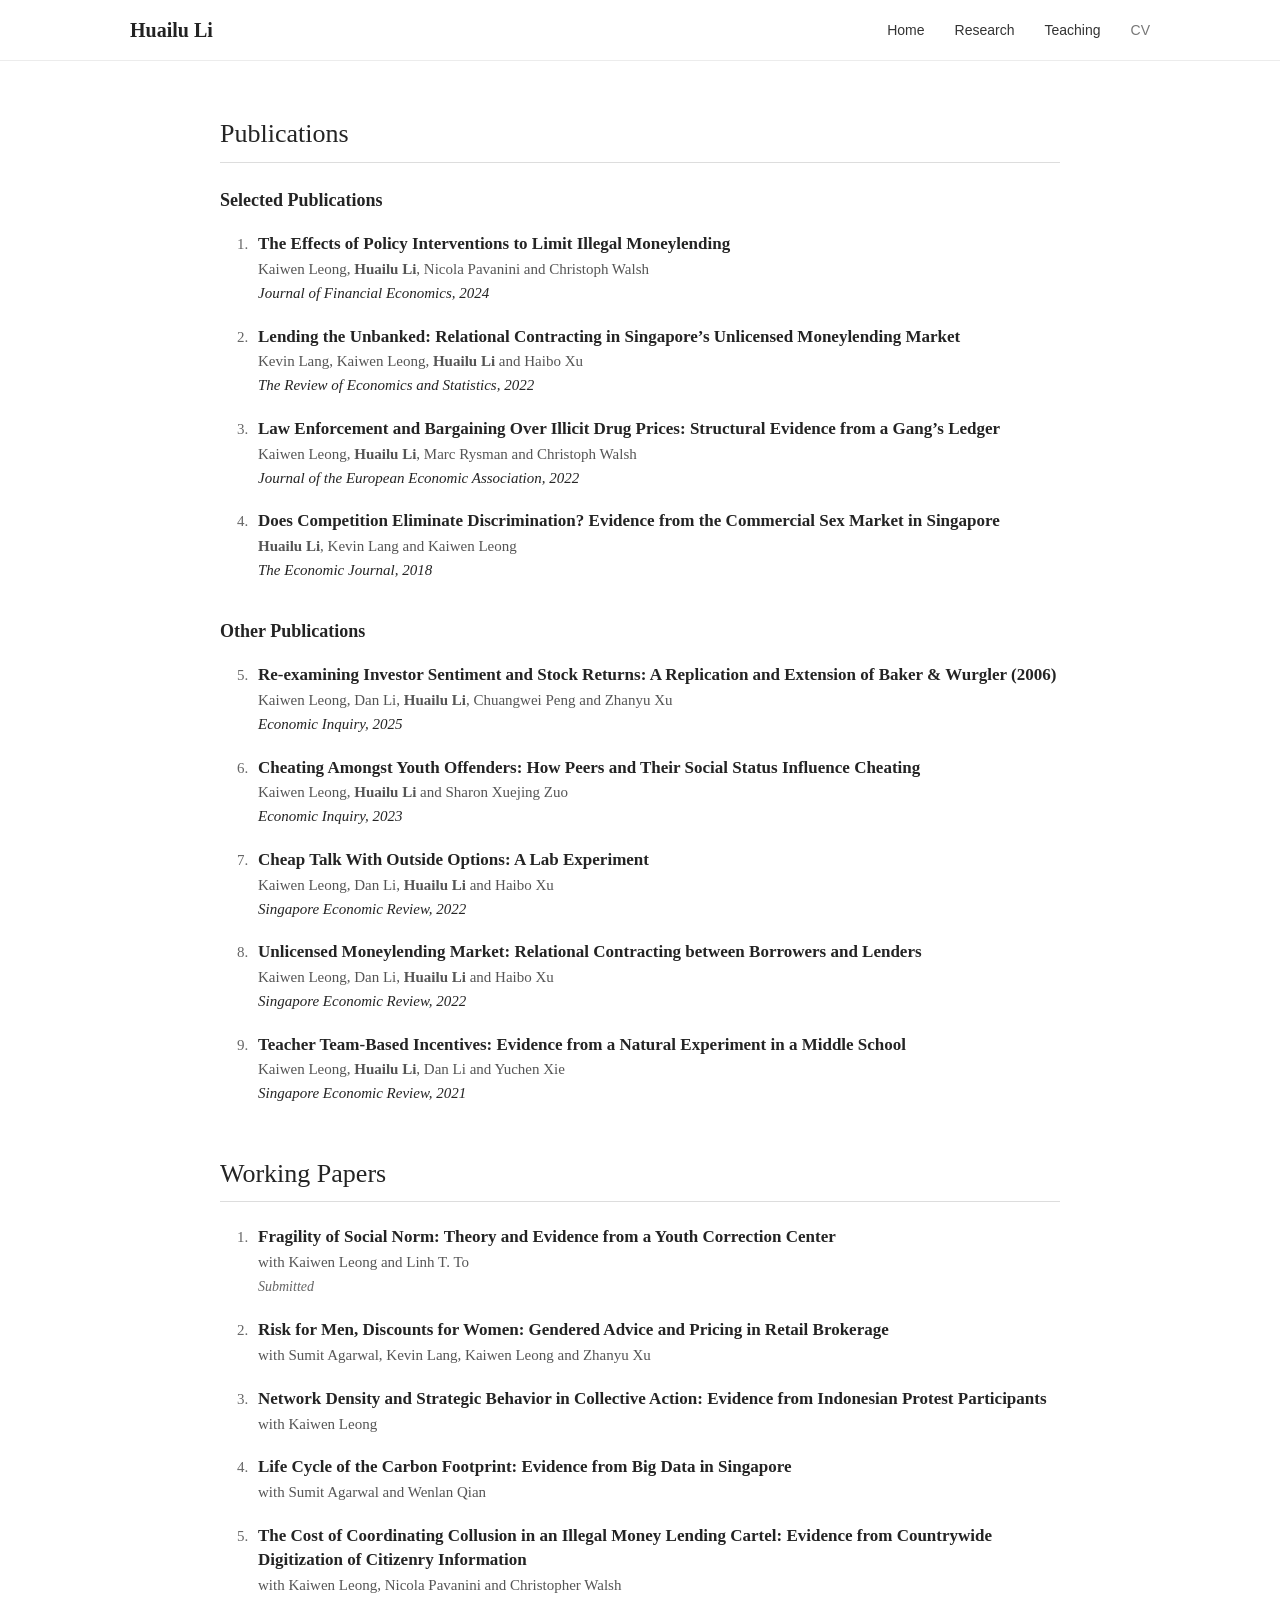
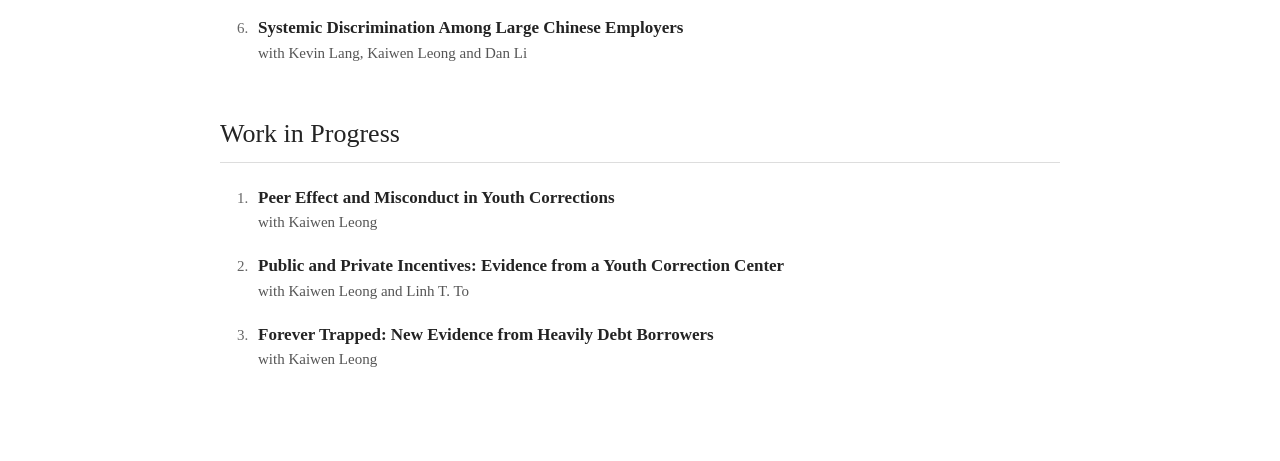
==== research.html @ c3343d3f "Add files via upload" ====
<!DOCTYPE html>
<html lang="en">
<head>
  <meta charset="UTF-8">
  <meta name="viewport" content="width=device-width, initial-scale=1.0">
  <title>Research | Huailu Li</title>
  <link rel="stylesheet" href="style.css">
</head>
<body>
<header>
  <nav class="nav">
    <a class="brand" href="index.html">Huailu Li</a>
    <div class="nav-links">
      <a href="index.html">Home</a>
      <a href="research.html">Research</a>
      <a href="teaching.html">Teaching</a>
      <span class="nav-disabled">CV</span>
    </div>
  </nav>
</header>
<main class="page research-page">

  <section class="first-section">
    <h2>Publications</h2>
    <h3>Selected Publications</h3>
    <ol class="paper-list">
      <li class="paper">
        <div class="paper-title">The Effects of Policy Interventions to Limit Illegal Moneylending</div>
        <div class="paper-authors">Kaiwen Leong, <strong>Huailu Li</strong>, Nicola Pavanini and Christoph Walsh</div>
        <div class="journal">Journal of Financial Economics, 2024</div>
      </li>
      <li class="paper">
        <div class="paper-title">Lending the Unbanked: Relational Contracting in Singapore’s Unlicensed Moneylending Market</div>
        <div class="paper-authors">Kevin Lang, Kaiwen Leong, <strong>Huailu Li</strong> and Haibo Xu</div>
        <div class="journal">The Review of Economics and Statistics, 2022</div>
      </li>
      <li class="paper">
        <div class="paper-title">Law Enforcement and Bargaining Over Illicit Drug Prices: Structural Evidence from a Gang’s Ledger</div>
        <div class="paper-authors">Kaiwen Leong, <strong>Huailu Li</strong>, Marc Rysman and Christoph Walsh</div>
        <div class="journal">Journal of the European Economic Association, 2022</div>
      </li>
      <li class="paper">
        <div class="paper-title">Does Competition Eliminate Discrimination? Evidence from the Commercial Sex Market in Singapore</div>
        <div class="paper-authors"><strong>Huailu Li</strong>, Kevin Lang and Kaiwen Leong</div>
        <div class="journal">The Economic Journal, 2018</div>
      </li>
    </ol>

    <h3 class="subsection">Other Publications</h3>
    <ol class="paper-list" start="5">
      <li class="paper">
        <div class="paper-title">Re-examining Investor Sentiment and Stock Returns: A Replication and Extension of Baker &amp; Wurgler (2006)</div>
        <div class="paper-authors">Kaiwen Leong, Dan Li, <strong>Huailu Li</strong>, Chuangwei Peng and Zhanyu Xu</div>
        <div class="journal">Economic Inquiry, 2025</div>
      </li>
      <li class="paper">
        <div class="paper-title">Cheating Amongst Youth Offenders: How Peers and Their Social Status Influence Cheating</div>
        <div class="paper-authors">Kaiwen Leong, <strong>Huailu Li</strong> and Sharon Xuejing Zuo</div>
        <div class="journal">Economic Inquiry, 2023</div>
      </li>
      <li class="paper">
        <div class="paper-title">Cheap Talk With Outside Options: A Lab Experiment</div>
        <div class="paper-authors">Kaiwen Leong, Dan Li, <strong>Huailu Li</strong> and Haibo Xu</div>
        <div class="journal">Singapore Economic Review, 2022</div>
      </li>
      <li class="paper">
        <div class="paper-title">Unlicensed Moneylending Market: Relational Contracting between Borrowers and Lenders</div>
        <div class="paper-authors">Kaiwen Leong, Dan Li, <strong>Huailu Li</strong> and Haibo Xu</div>
        <div class="journal">Singapore Economic Review, 2022</div>
      </li>
      <li class="paper">
        <div class="paper-title">Teacher Team-Based Incentives: Evidence from a Natural Experiment in a Middle School</div>
        <div class="paper-authors">Kaiwen Leong, <strong>Huailu Li</strong>, Dan Li and Yuchen Xie</div>
        <div class="journal">Singapore Economic Review, 2021</div>
      </li>
    </ol>
  </section>

  <section>
    <h2>Working Papers</h2>
    <ol class="paper-list">
      <li class="paper">
        <div class="paper-title">Fragility of Social Norm: Theory and Evidence from a Youth Correction Center</div>
        <div class="paper-authors">with Kaiwen Leong and Linh T. To</div>
        <div class="status">Submitted</div>
      </li>
      <li class="paper">
        <div class="paper-title">Risk for Men, Discounts for Women: Gendered Advice and Pricing in Retail Brokerage</div>
        <div class="paper-authors">with Sumit Agarwal, Kevin Lang, Kaiwen Leong and Zhanyu Xu</div>
      </li>
      <li class="paper">
        <div class="paper-title">Network Density and Strategic Behavior in Collective Action: Evidence from Indonesian Protest Participants</div>
        <div class="paper-authors">with Kaiwen Leong</div>
      </li>
      <li class="paper">
        <div class="paper-title">Life Cycle of the Carbon Footprint: Evidence from Big Data in Singapore</div>
        <div class="paper-authors">with Sumit Agarwal and Wenlan Qian</div>
      </li>
      <li class="paper">
        <div class="paper-title">The Cost of Coordinating Collusion in an Illegal Money Lending Cartel: Evidence from Countrywide Digitization of Citizenry Information</div>
        <div class="paper-authors">with Kaiwen Leong, Nicola Pavanini and Christopher Walsh</div>
      </li>
      <li class="paper">
        <div class="paper-title">Systemic Discrimination Among Large Chinese Employers</div>
        <div class="paper-authors">with Kevin Lang, Kaiwen Leong and Dan Li</div>
      </li>
    </ol>
  </section>

  <section>
    <h2>Work in Progress</h2>
    <ol class="paper-list">
      <li class="paper">
        <div class="paper-title">Peer Effect and Misconduct in Youth Corrections</div>
        <div class="paper-authors">with Kaiwen Leong</div>
      </li>
      <li class="paper">
        <div class="paper-title">Public and Private Incentives: Evidence from a Youth Correction Center</div>
        <div class="paper-authors">with Kaiwen Leong and Linh T. To</div>
      </li>
      <li class="paper">
        <div class="paper-title">Forever Trapped: New Evidence from Heavily Debt Borrowers</div>
        <div class="paper-authors">with Kaiwen Leong</div>
      </li>
    </ol>
  </section>
</main>
</body>
</html>
---- style.css ----
*{box-sizing:border-box}
body{margin:0;color:#242424;background:#fff;font-family:Georgia,'Times New Roman',serif;line-height:1.6}
a{color:#1f4f75;text-decoration:none}a:hover{text-decoration:underline}
header{border-bottom:1px solid #ececec}
.nav{max-width:1080px;margin:auto;padding:14px 30px;display:flex;align-items:center;justify-content:space-between}
.brand{font-size:20px;color:#222;font-weight:600}
.nav-links{display:flex;gap:30px;font-family:Arial,sans-serif;font-size:14px}
.nav-links a{color:#333}.nav-disabled{color:#777;cursor:default}

.home{max-width:1080px;margin:68px auto;padding:0 30px;display:grid;grid-template-columns:300px 1fr;gap:65px;align-items:start}
.portrait{width:100%;height:auto;display:block}
.intro h1{font-size:40px;font-weight:500;line-height:1.15;margin:0 0 12px}
.position{font-size:18px;margin:0 0 7px}
.fields{font-family:Arial,sans-serif;font-size:14px;color:#555;margin:10px 0}
.contact{margin:15px 0 0}
.bio{margin-top:20px}
.bio p{max-width:680px;margin:0 0 16px}

.page{max-width:900px;margin:52px auto 90px;padding:0 30px}
.page section{margin-top:48px}
.page .first-section{margin-top:0}
.page h2{font-size:26px;font-weight:500;border-bottom:1px solid #ddd;padding-bottom:7px;margin:0 0 23px}
.page h3{font-size:18px;font-weight:600;margin:0 0 18px}
.page h3.subsection{margin-top:35px}

.paper-list{margin:0;padding-left:32px}
.paper{padding-left:6px;margin-bottom:20px}
.paper::marker{font-size:15px;color:#666}
.paper-title{font-size:17px;font-weight:600;line-height:1.4}
.paper-authors{font-size:15px;color:#555;margin-top:3px;line-height:1.45}
.journal{font-size:15px;font-style:italic;margin-top:2px;line-height:1.45}
.status{font-size:14px;font-style:italic;color:#666;margin-top:2px}

.course-list{list-style:none;padding:0;margin:0}
.course-list li{font-size:17px;margin:0 0 9px}

@media(max-width:760px){
  .nav{align-items:flex-start;gap:20px}
  .nav-links{gap:15px;flex-wrap:wrap;justify-content:flex-end}
  .home{grid-template-columns:1fr;margin-top:40px;gap:35px}
  .portrait-wrap{max-width:300px}
  .intro h1{font-size:34px}
  .page{margin-top:38px}
}
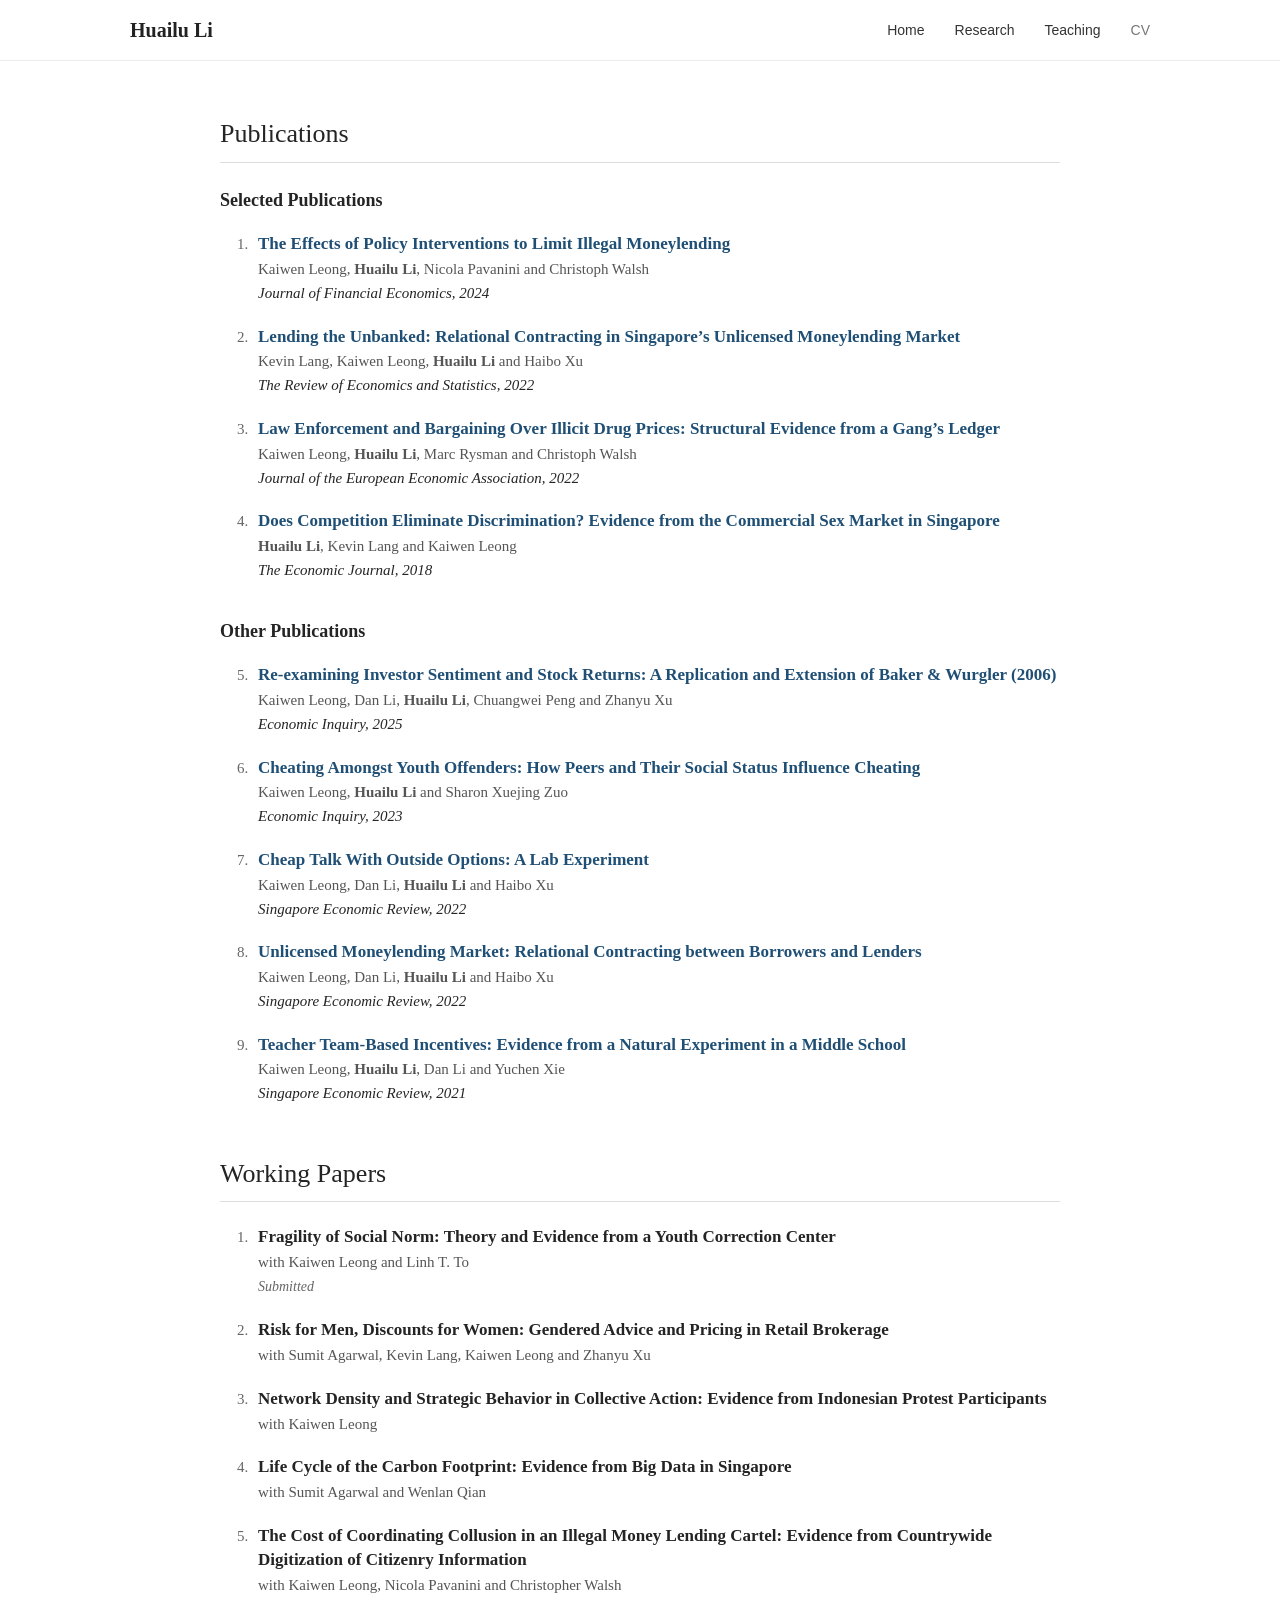
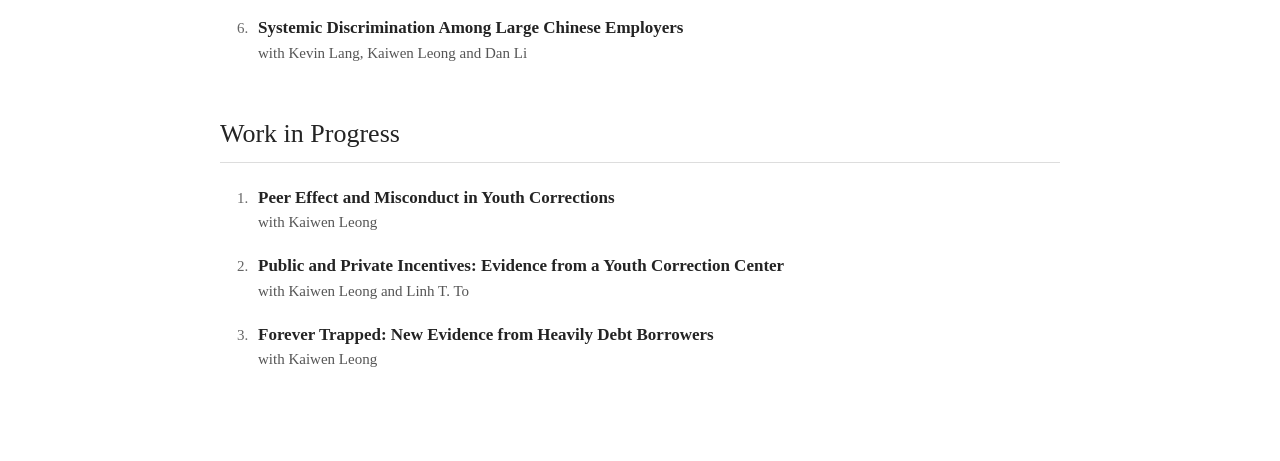
==== commit 14af9605: "Add files via upload" ====
--- a/research.html
+++ b/research.html
@@ -1,129 +1,126 @@
 <!DOCTYPE html>
+
 <html lang="en">
 <head>
-  <meta charset="UTF-8">
-  <meta name="viewport" content="width=device-width, initial-scale=1.0">
-  <title>Research | Huailu Li</title>
-  <link rel="stylesheet" href="style.css">
-</head>
+<meta charset="utf-8"/>
+<meta content="width=device-width, initial-scale=1.0" name="viewport"/>
+<title>Research | Huailu Li</title>
+<link href="style.css" rel="stylesheet"/>
+<meta content="Research and publications by Huailu Li in economics of crime, household finance, labor economics, and social norms." name="description"/></head>
 <body>
 <header>
-  <nav class="nav">
-    <a class="brand" href="index.html">Huailu Li</a>
-    <div class="nav-links">
-      <a href="index.html">Home</a>
-      <a href="research.html">Research</a>
-      <a href="teaching.html">Teaching</a>
-      <span class="nav-disabled">CV</span>
-    </div>
-  </nav>
+<nav class="nav">
+<a class="brand" href="index.html">Huailu Li</a>
+<div class="nav-links">
+<a href="index.html">Home</a>
+<a href="research.html">Research</a>
+<a href="teaching.html">Teaching</a>
+<span class="nav-disabled">CV</span>
+</div>
+</nav>
 </header>
 <main class="page research-page">
-
-  <section class="first-section">
-    <h2>Publications</h2>
-    <h3>Selected Publications</h3>
-    <ol class="paper-list">
-      <li class="paper">
-        <div class="paper-title">The Effects of Policy Interventions to Limit Illegal Moneylending</div>
-        <div class="paper-authors">Kaiwen Leong, <strong>Huailu Li</strong>, Nicola Pavanini and Christoph Walsh</div>
-        <div class="journal">Journal of Financial Economics, 2024</div>
-      </li>
-      <li class="paper">
-        <div class="paper-title">Lending the Unbanked: Relational Contracting in Singapore’s Unlicensed Moneylending Market</div>
-        <div class="paper-authors">Kevin Lang, Kaiwen Leong, <strong>Huailu Li</strong> and Haibo Xu</div>
-        <div class="journal">The Review of Economics and Statistics, 2022</div>
-      </li>
-      <li class="paper">
-        <div class="paper-title">Law Enforcement and Bargaining Over Illicit Drug Prices: Structural Evidence from a Gang’s Ledger</div>
-        <div class="paper-authors">Kaiwen Leong, <strong>Huailu Li</strong>, Marc Rysman and Christoph Walsh</div>
-        <div class="journal">Journal of the European Economic Association, 2022</div>
-      </li>
-      <li class="paper">
-        <div class="paper-title">Does Competition Eliminate Discrimination? Evidence from the Commercial Sex Market in Singapore</div>
-        <div class="paper-authors"><strong>Huailu Li</strong>, Kevin Lang and Kaiwen Leong</div>
-        <div class="journal">The Economic Journal, 2018</div>
-      </li>
-    </ol>
-
-    <h3 class="subsection">Other Publications</h3>
-    <ol class="paper-list" start="5">
-      <li class="paper">
-        <div class="paper-title">Re-examining Investor Sentiment and Stock Returns: A Replication and Extension of Baker &amp; Wurgler (2006)</div>
-        <div class="paper-authors">Kaiwen Leong, Dan Li, <strong>Huailu Li</strong>, Chuangwei Peng and Zhanyu Xu</div>
-        <div class="journal">Economic Inquiry, 2025</div>
-      </li>
-      <li class="paper">
-        <div class="paper-title">Cheating Amongst Youth Offenders: How Peers and Their Social Status Influence Cheating</div>
-        <div class="paper-authors">Kaiwen Leong, <strong>Huailu Li</strong> and Sharon Xuejing Zuo</div>
-        <div class="journal">Economic Inquiry, 2023</div>
-      </li>
-      <li class="paper">
-        <div class="paper-title">Cheap Talk With Outside Options: A Lab Experiment</div>
-        <div class="paper-authors">Kaiwen Leong, Dan Li, <strong>Huailu Li</strong> and Haibo Xu</div>
-        <div class="journal">Singapore Economic Review, 2022</div>
-      </li>
-      <li class="paper">
-        <div class="paper-title">Unlicensed Moneylending Market: Relational Contracting between Borrowers and Lenders</div>
-        <div class="paper-authors">Kaiwen Leong, Dan Li, <strong>Huailu Li</strong> and Haibo Xu</div>
-        <div class="journal">Singapore Economic Review, 2022</div>
-      </li>
-      <li class="paper">
-        <div class="paper-title">Teacher Team-Based Incentives: Evidence from a Natural Experiment in a Middle School</div>
-        <div class="paper-authors">Kaiwen Leong, <strong>Huailu Li</strong>, Dan Li and Yuchen Xie</div>
-        <div class="journal">Singapore Economic Review, 2021</div>
-      </li>
-    </ol>
-  </section>
-
-  <section>
-    <h2>Working Papers</h2>
-    <ol class="paper-list">
-      <li class="paper">
-        <div class="paper-title">Fragility of Social Norm: Theory and Evidence from a Youth Correction Center</div>
-        <div class="paper-authors">with Kaiwen Leong and Linh T. To</div>
-        <div class="status">Submitted</div>
-      </li>
-      <li class="paper">
-        <div class="paper-title">Risk for Men, Discounts for Women: Gendered Advice and Pricing in Retail Brokerage</div>
-        <div class="paper-authors">with Sumit Agarwal, Kevin Lang, Kaiwen Leong and Zhanyu Xu</div>
-      </li>
-      <li class="paper">
-        <div class="paper-title">Network Density and Strategic Behavior in Collective Action: Evidence from Indonesian Protest Participants</div>
-        <div class="paper-authors">with Kaiwen Leong</div>
-      </li>
-      <li class="paper">
-        <div class="paper-title">Life Cycle of the Carbon Footprint: Evidence from Big Data in Singapore</div>
-        <div class="paper-authors">with Sumit Agarwal and Wenlan Qian</div>
-      </li>
-      <li class="paper">
-        <div class="paper-title">The Cost of Coordinating Collusion in an Illegal Money Lending Cartel: Evidence from Countrywide Digitization of Citizenry Information</div>
-        <div class="paper-authors">with Kaiwen Leong, Nicola Pavanini and Christopher Walsh</div>
-      </li>
-      <li class="paper">
-        <div class="paper-title">Systemic Discrimination Among Large Chinese Employers</div>
-        <div class="paper-authors">with Kevin Lang, Kaiwen Leong and Dan Li</div>
-      </li>
-    </ol>
-  </section>
-
-  <section>
-    <h2>Work in Progress</h2>
-    <ol class="paper-list">
-      <li class="paper">
-        <div class="paper-title">Peer Effect and Misconduct in Youth Corrections</div>
-        <div class="paper-authors">with Kaiwen Leong</div>
-      </li>
-      <li class="paper">
-        <div class="paper-title">Public and Private Incentives: Evidence from a Youth Correction Center</div>
-        <div class="paper-authors">with Kaiwen Leong and Linh T. To</div>
-      </li>
-      <li class="paper">
-        <div class="paper-title">Forever Trapped: New Evidence from Heavily Debt Borrowers</div>
-        <div class="paper-authors">with Kaiwen Leong</div>
-      </li>
-    </ol>
-  </section>
+<section class="first-section">
+<h2>Publications</h2>
+<h3>Selected Publications</h3>
+<ol class="paper-list">
+<li class="paper">
+<div class="paper-title"><a href="https://doi.org/10.1016/j.jfineco.2024.103894" rel="noopener noreferrer" target="_blank">The Effects of Policy Interventions to Limit Illegal Moneylending</a></div>
+<div class="paper-authors">Kaiwen Leong, <strong>Huailu Li</strong>, Nicola Pavanini and Christoph Walsh</div>
+<div class="journal">Journal of Financial Economics, 2024</div>
+</li>
+<li class="paper">
+<div class="paper-title"><a href="https://www.nber.org/papers/w26400" rel="noopener noreferrer" target="_blank">Lending the Unbanked: Relational Contracting in Singapore’s Unlicensed Moneylending Market</a></div>
+<div class="paper-authors">Kevin Lang, Kaiwen Leong, <strong>Huailu Li</strong> and Haibo Xu</div>
+<div class="journal">The Review of Economics and Statistics, 2022</div>
+</li>
+<li class="paper">
+<div class="paper-title"><a href="https://doi.org/10.1093/jeea/jvac003" rel="noopener noreferrer" target="_blank">Law Enforcement and Bargaining Over Illicit Drug Prices: Structural Evidence from a Gang’s Ledger</a></div>
+<div class="paper-authors">Kaiwen Leong, <strong>Huailu Li</strong>, Marc Rysman and Christoph Walsh</div>
+<div class="journal">Journal of the European Economic Association, 2022</div>
+</li>
+<li class="paper">
+<div class="paper-title"><a href="https://doi.org/10.1111/ecoj.12476" rel="noopener noreferrer" target="_blank">Does Competition Eliminate Discrimination? Evidence from the Commercial Sex Market in Singapore</a></div>
+<div class="paper-authors"><strong>Huailu Li</strong>, Kevin Lang and Kaiwen Leong</div>
+<div class="journal">The Economic Journal, 2018</div>
+</li>
+</ol>
+<h3 class="subsection">Other Publications</h3>
+<ol class="paper-list" start="5">
+<li class="paper">
+<div class="paper-title"><a href="https://doi.org/10.1111/ecin.13290" rel="noopener noreferrer" target="_blank">Re-examining Investor Sentiment and Stock Returns: A Replication and Extension of Baker &amp; Wurgler (2006)</a></div>
+<div class="paper-authors">Kaiwen Leong, Dan Li, <strong>Huailu Li</strong>, Chuangwei Peng and Zhanyu Xu</div>
+<div class="journal">Economic Inquiry, 2025</div>
+</li>
+<li class="paper">
+<div class="paper-title"><a href="https://doi.org/10.1111/ecin.13168" rel="noopener noreferrer" target="_blank">Cheating Amongst Youth Offenders: How Peers and Their Social Status Influence Cheating</a></div>
+<div class="paper-authors">Kaiwen Leong, <strong>Huailu Li</strong> and Sharon Xuejing Zuo</div>
+<div class="journal">Economic Inquiry, 2023</div>
+</li>
+<li class="paper">
+<div class="paper-title"><a href="https://doi.org/10.1142/S0217590822500552" rel="noopener noreferrer" target="_blank">Cheap Talk With Outside Options: A Lab Experiment</a></div>
+<div class="paper-authors">Kaiwen Leong, Dan Li, <strong>Huailu Li</strong> and Haibo Xu</div>
+<div class="journal">Singapore Economic Review, 2022</div>
+</li>
+<li class="paper">
+<div class="paper-title"><a href="https://doi.org/10.1142/S0217590822500163" rel="noopener noreferrer" target="_blank">Unlicensed Moneylending Market: Relational Contracting between Borrowers and Lenders</a></div>
+<div class="paper-authors">Kaiwen Leong, Dan Li, <strong>Huailu Li</strong> and Haibo Xu</div>
+<div class="journal">Singapore Economic Review, 2022</div>
+</li>
+<li class="paper">
+<div class="paper-title"><a href="https://doi.org/10.1142/S0217590821500491" rel="noopener noreferrer" target="_blank">Teacher Team-Based Incentives: Evidence from a Natural Experiment in a Middle School</a></div>
+<div class="paper-authors">Kaiwen Leong, <strong>Huailu Li</strong>, Dan Li and Yuchen Xie</div>
+<div class="journal">Singapore Economic Review, 2021</div>
+</li>
+</ol>
+</section>
+<section>
+<h2>Working Papers</h2>
+<ol class="paper-list">
+<li class="paper">
+<div class="paper-title">Fragility of Social Norm: Theory and Evidence from a Youth Correction Center</div>
+<div class="paper-authors">with Kaiwen Leong and Linh T. To</div>
+<div class="status">Submitted</div>
+</li>
+<li class="paper">
+<div class="paper-title">Risk for Men, Discounts for Women: Gendered Advice and Pricing in Retail Brokerage</div>
+<div class="paper-authors">with Sumit Agarwal, Kevin Lang, Kaiwen Leong and Zhanyu Xu</div>
+</li>
+<li class="paper">
+<div class="paper-title">Network Density and Strategic Behavior in Collective Action: Evidence from Indonesian Protest Participants</div>
+<div class="paper-authors">with Kaiwen Leong</div>
+</li>
+<li class="paper">
+<div class="paper-title">Life Cycle of the Carbon Footprint: Evidence from Big Data in Singapore</div>
+<div class="paper-authors">with Sumit Agarwal and Wenlan Qian</div>
+</li>
+<li class="paper">
+<div class="paper-title">The Cost of Coordinating Collusion in an Illegal Money Lending Cartel: Evidence from Countrywide Digitization of Citizenry Information</div>
+<div class="paper-authors">with Kaiwen Leong, Nicola Pavanini and Christopher Walsh</div>
+</li>
+<li class="paper">
+<div class="paper-title">Systemic Discrimination Among Large Chinese Employers</div>
+<div class="paper-authors">with Kevin Lang, Kaiwen Leong and Dan Li</div>
+</li>
+</ol>
+</section>
+<section>
+<h2>Work in Progress</h2>
+<ol class="paper-list">
+<li class="paper">
+<div class="paper-title">Peer Effect and Misconduct in Youth Corrections</div>
+<div class="paper-authors">with Kaiwen Leong</div>
+</li>
+<li class="paper">
+<div class="paper-title">Public and Private Incentives: Evidence from a Youth Correction Center</div>
+<div class="paper-authors">with Kaiwen Leong and Linh T. To</div>
+</li>
+<li class="paper">
+<div class="paper-title">Forever Trapped: New Evidence from Heavily Debt Borrowers</div>
+<div class="paper-authors">with Kaiwen Leong</div>
+</li>
+</ol>
+</section>
 </main>
 </body>
 </html>
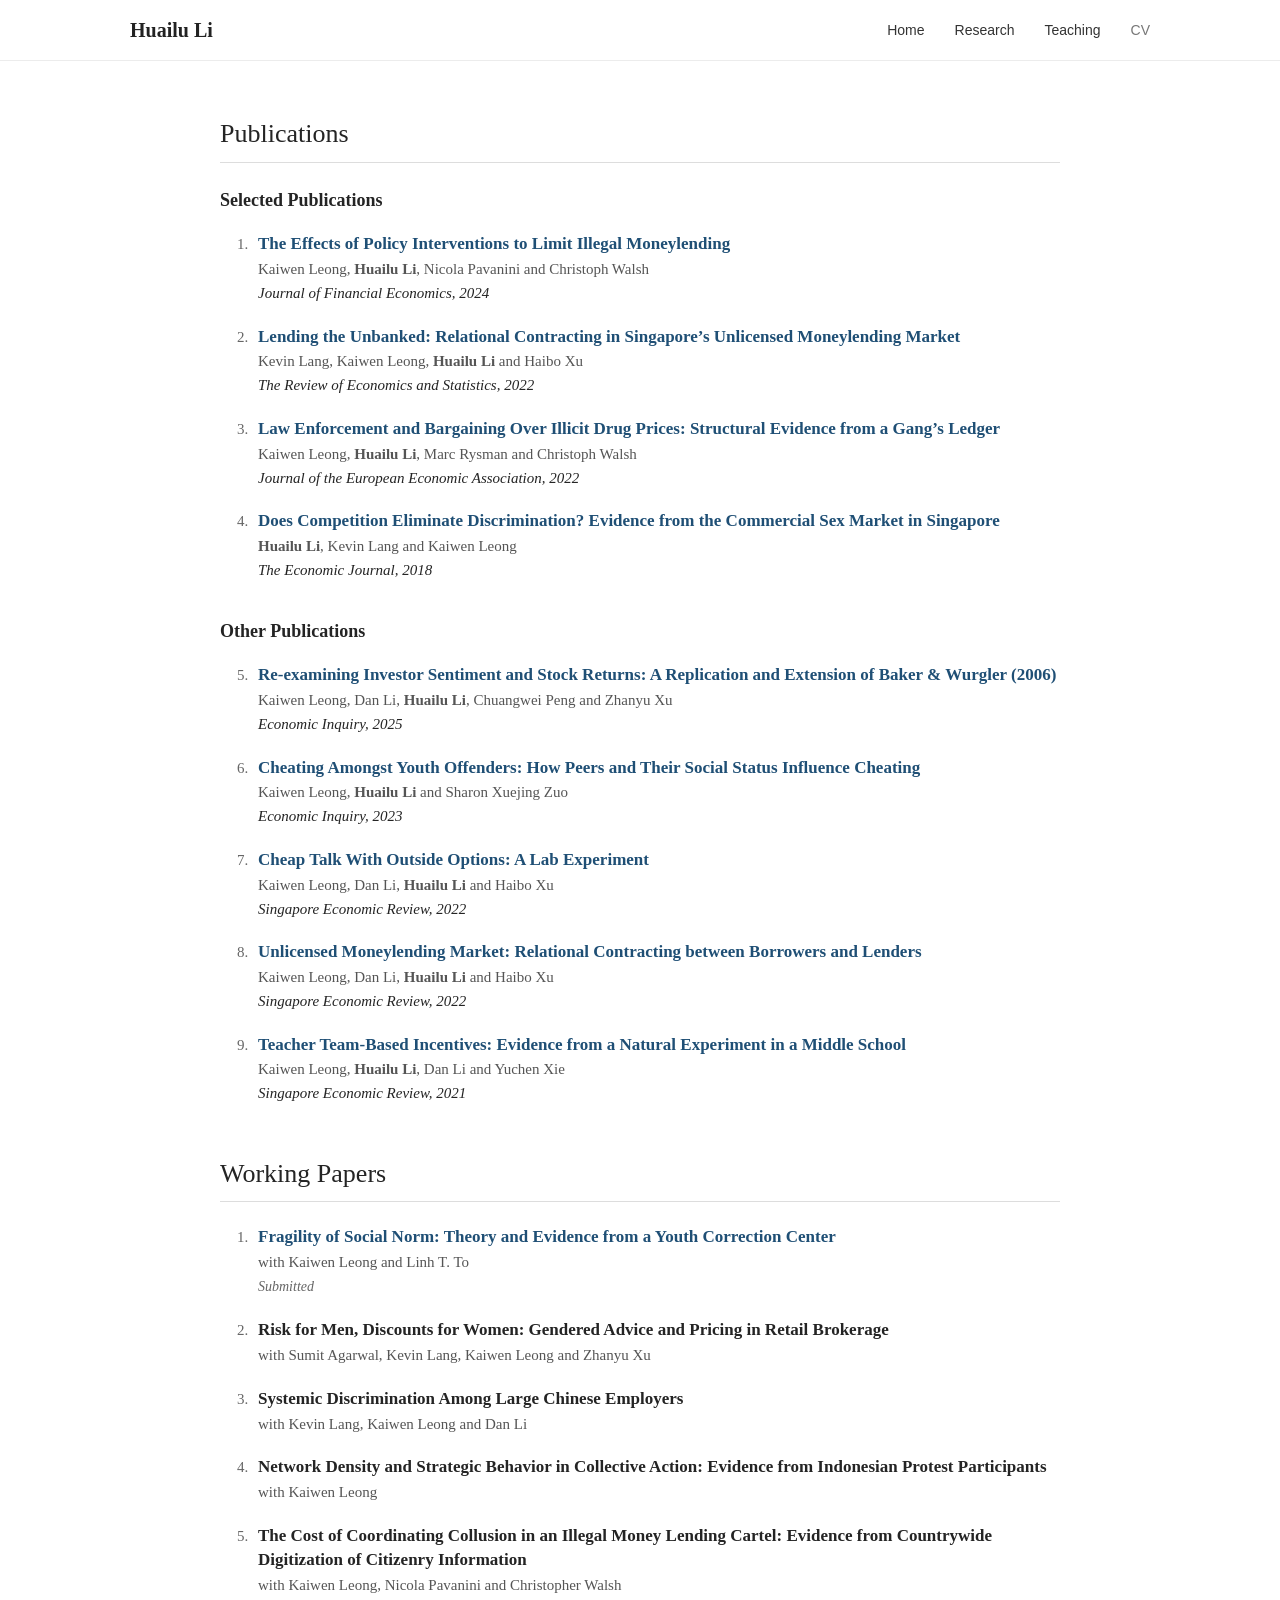
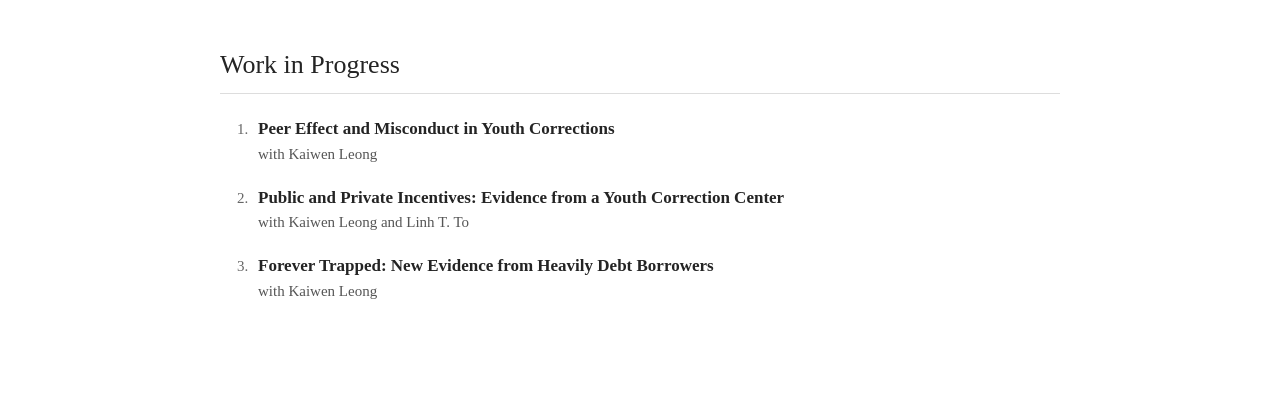
==== commit ec593279: "Add files via upload" ====
--- a/research.html
+++ b/research.html
@@ -78,7 +78,7 @@
 <h2>Working Papers</h2>
 <ol class="paper-list">
 <li class="paper">
-<div class="paper-title">Fragility of Social Norm: Theory and Evidence from a Youth Correction Center</div>
+<div class="paper-title"><a href="https://linh.to/files/papers/rtc.pdf" target="_blank" rel="noopener noreferrer">Fragility of Social Norm: Theory and Evidence from a Youth Correction Center</a></div>
 <div class="paper-authors">with Kaiwen Leong and Linh T. To</div>
 <div class="status">Submitted</div>
 </li>
@@ -87,20 +87,16 @@
 <div class="paper-authors">with Sumit Agarwal, Kevin Lang, Kaiwen Leong and Zhanyu Xu</div>
 </li>
 <li class="paper">
+<div class="paper-title">Systemic Discrimination Among Large Chinese Employers</div>
+<div class="paper-authors">with Kevin Lang, Kaiwen Leong and Dan Li</div>
+</li>
+<li class="paper">
 <div class="paper-title">Network Density and Strategic Behavior in Collective Action: Evidence from Indonesian Protest Participants</div>
 <div class="paper-authors">with Kaiwen Leong</div>
 </li>
 <li class="paper">
-<div class="paper-title">Life Cycle of the Carbon Footprint: Evidence from Big Data in Singapore</div>
-<div class="paper-authors">with Sumit Agarwal and Wenlan Qian</div>
-</li>
-<li class="paper">
 <div class="paper-title">The Cost of Coordinating Collusion in an Illegal Money Lending Cartel: Evidence from Countrywide Digitization of Citizenry Information</div>
 <div class="paper-authors">with Kaiwen Leong, Nicola Pavanini and Christopher Walsh</div>
-</li>
-<li class="paper">
-<div class="paper-title">Systemic Discrimination Among Large Chinese Employers</div>
-<div class="paper-authors">with Kevin Lang, Kaiwen Leong and Dan Li</div>
 </li>
 </ol>
 </section>
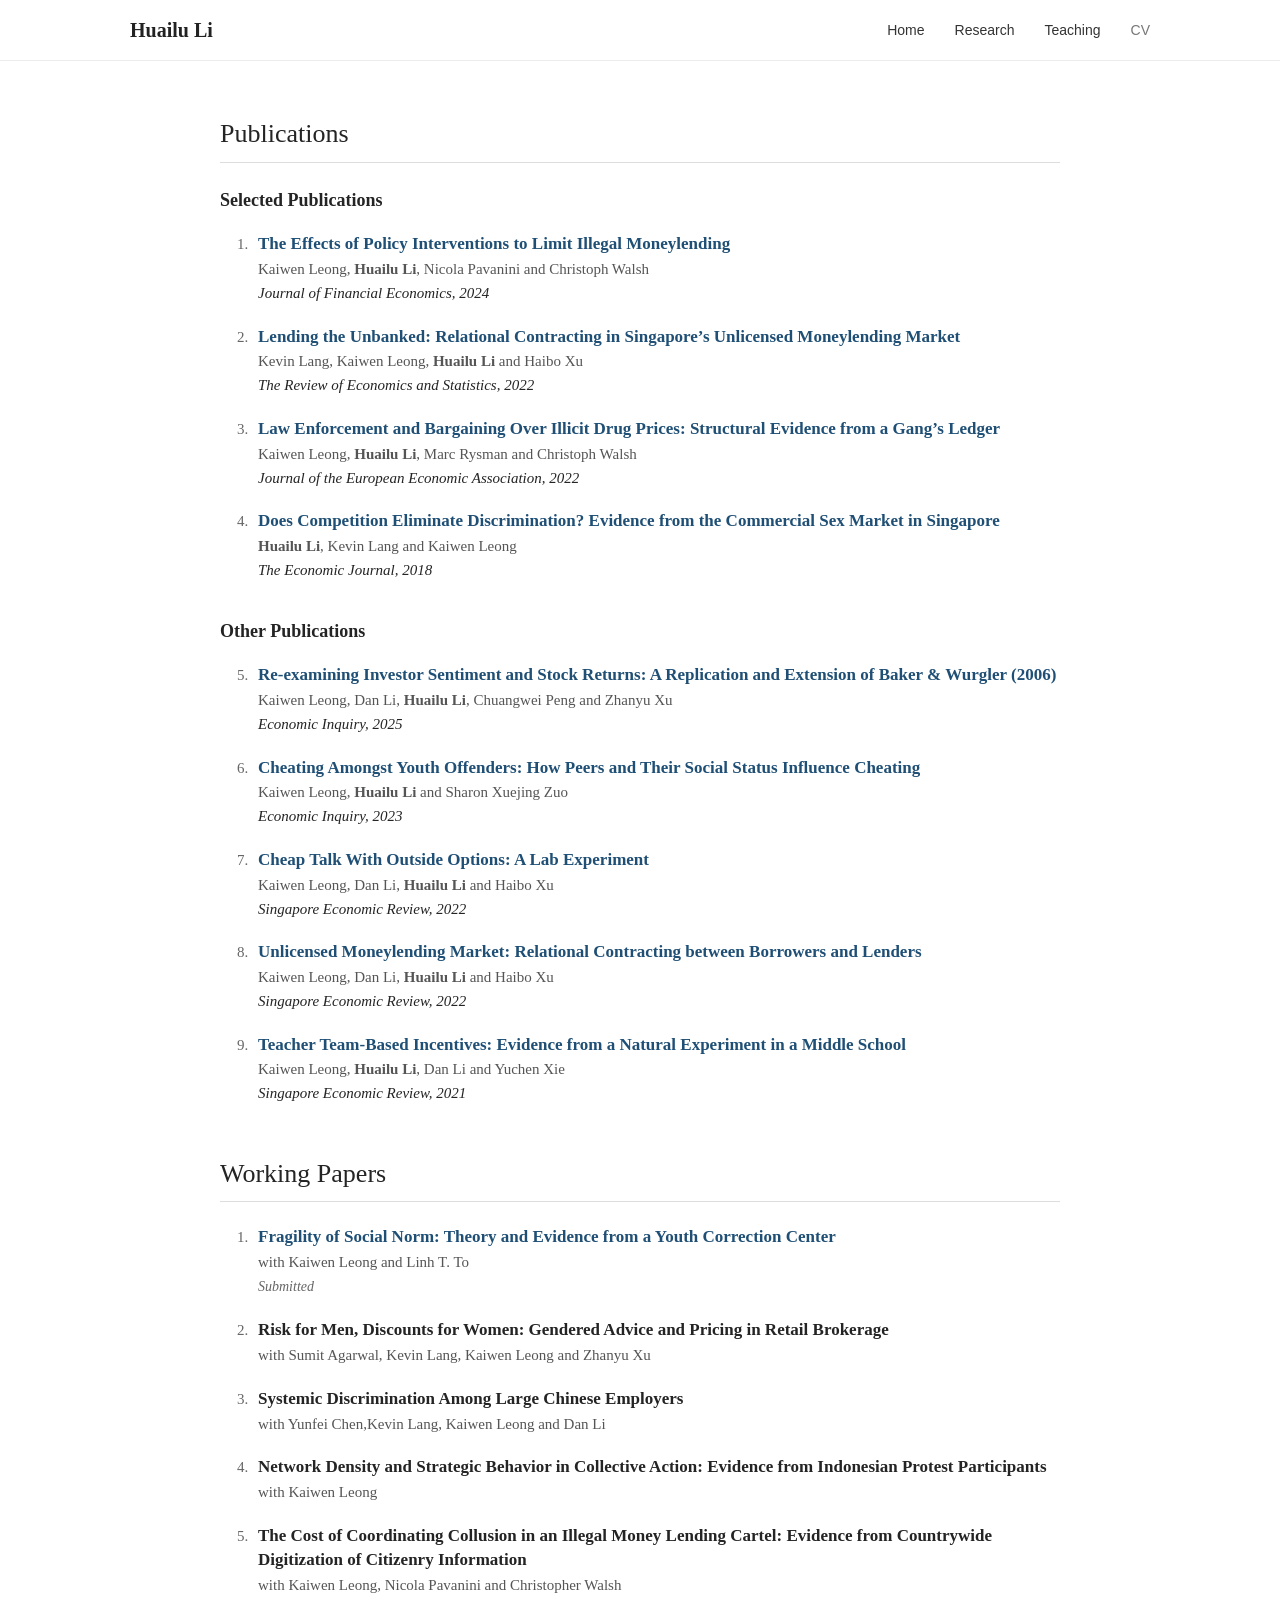
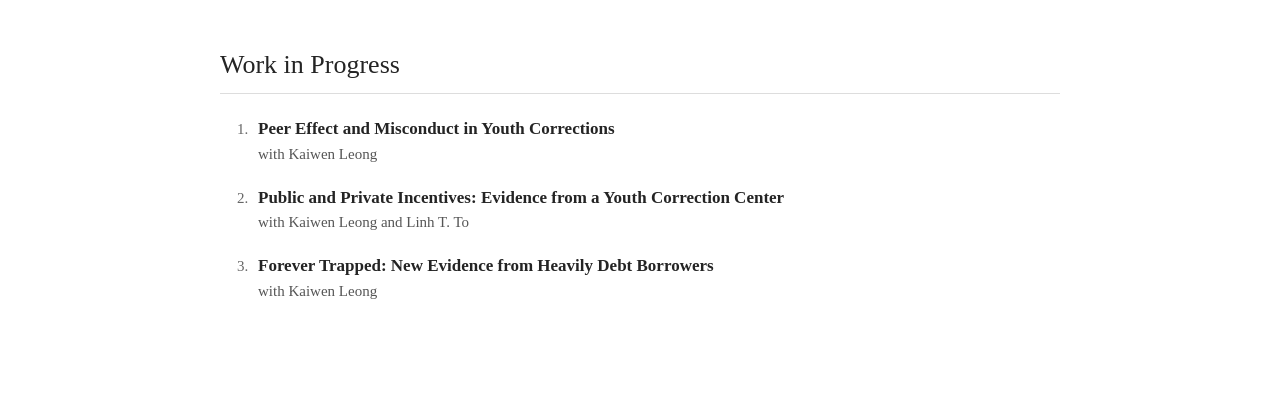
==== commit 998c8cef: "research.html" ====
--- a/research.html
+++ b/research.html
@@ -88,7 +88,7 @@
 </li>
 <li class="paper">
 <div class="paper-title">Systemic Discrimination Among Large Chinese Employers</div>
-<div class="paper-authors">with Kevin Lang, Kaiwen Leong and Dan Li</div>
+<div class="paper-authors">with Yunfei Chen,Kevin Lang, Kaiwen Leong and Dan Li</div>
 </li>
 <li class="paper">
 <div class="paper-title">Network Density and Strategic Behavior in Collective Action: Evidence from Indonesian Protest Participants</div>
@@ -119,4 +119,4 @@
 </section>
 </main>
 </body>
-</html>+</html>
